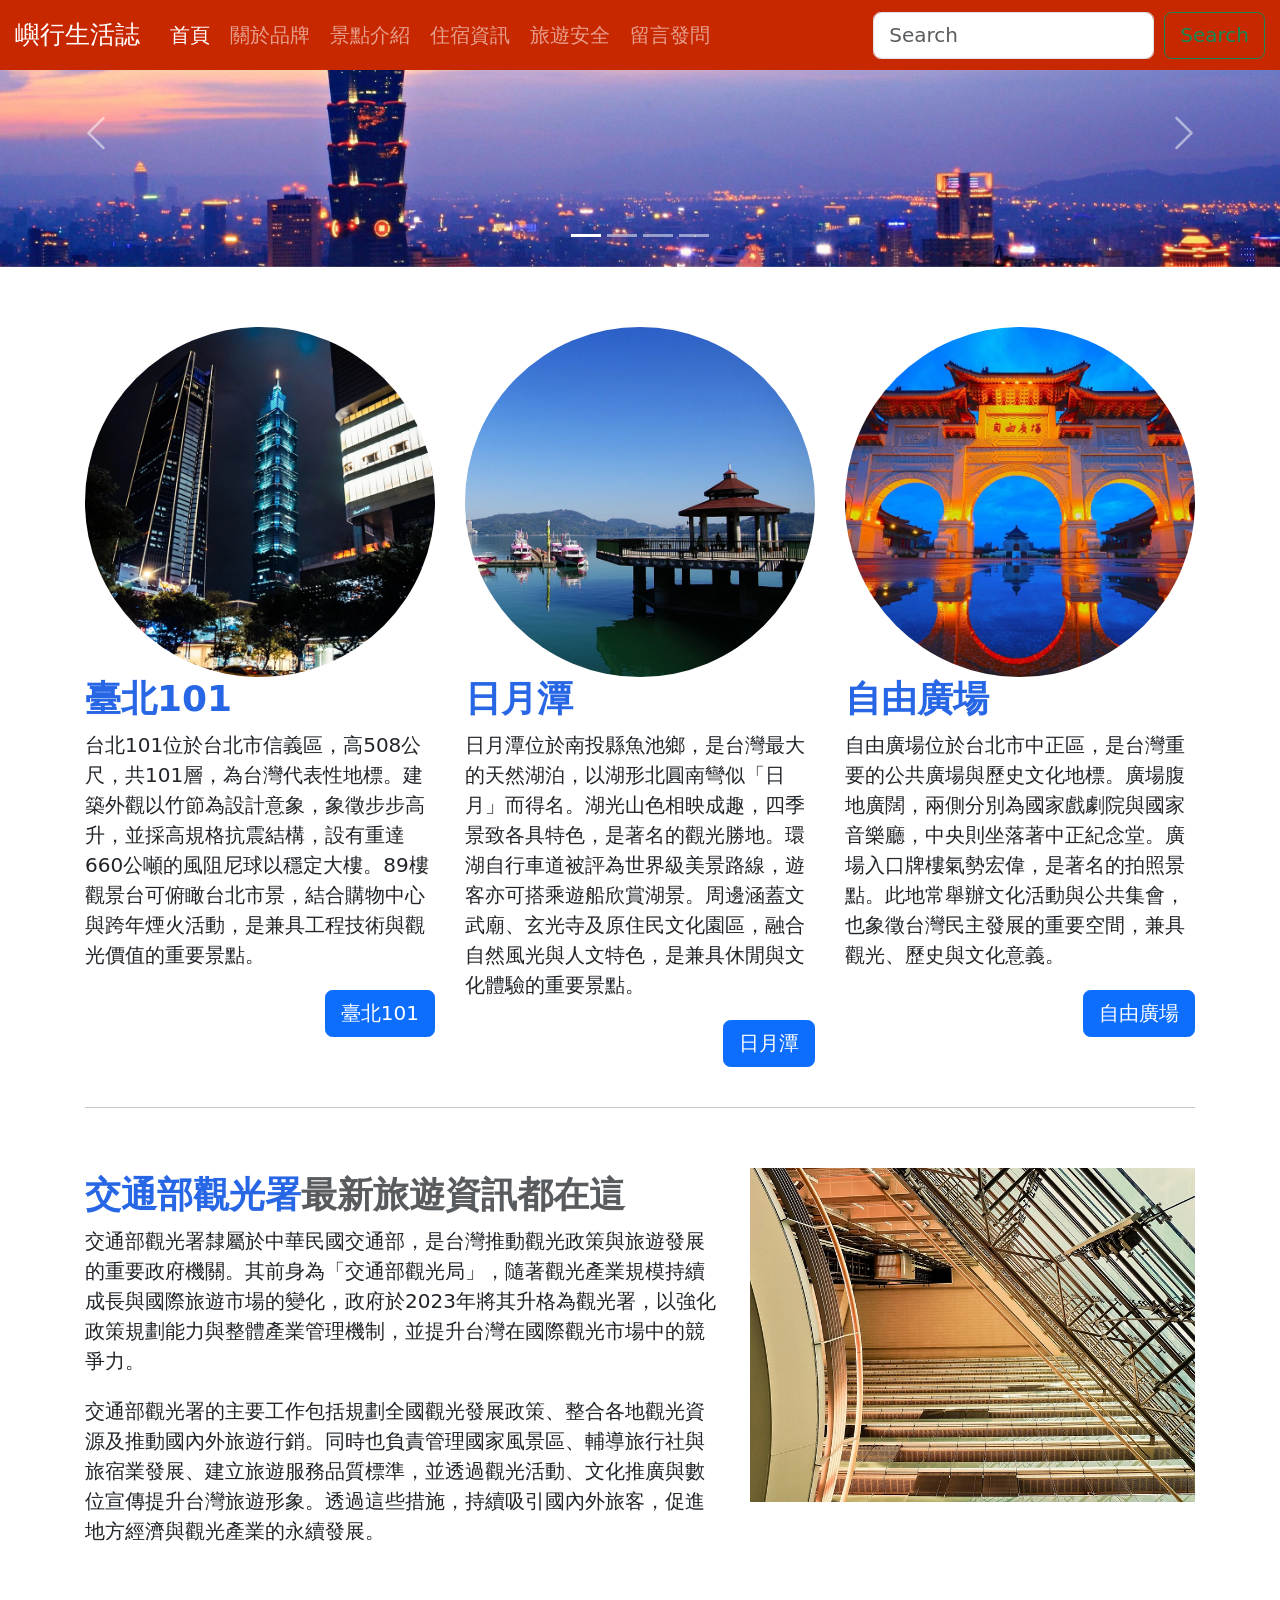
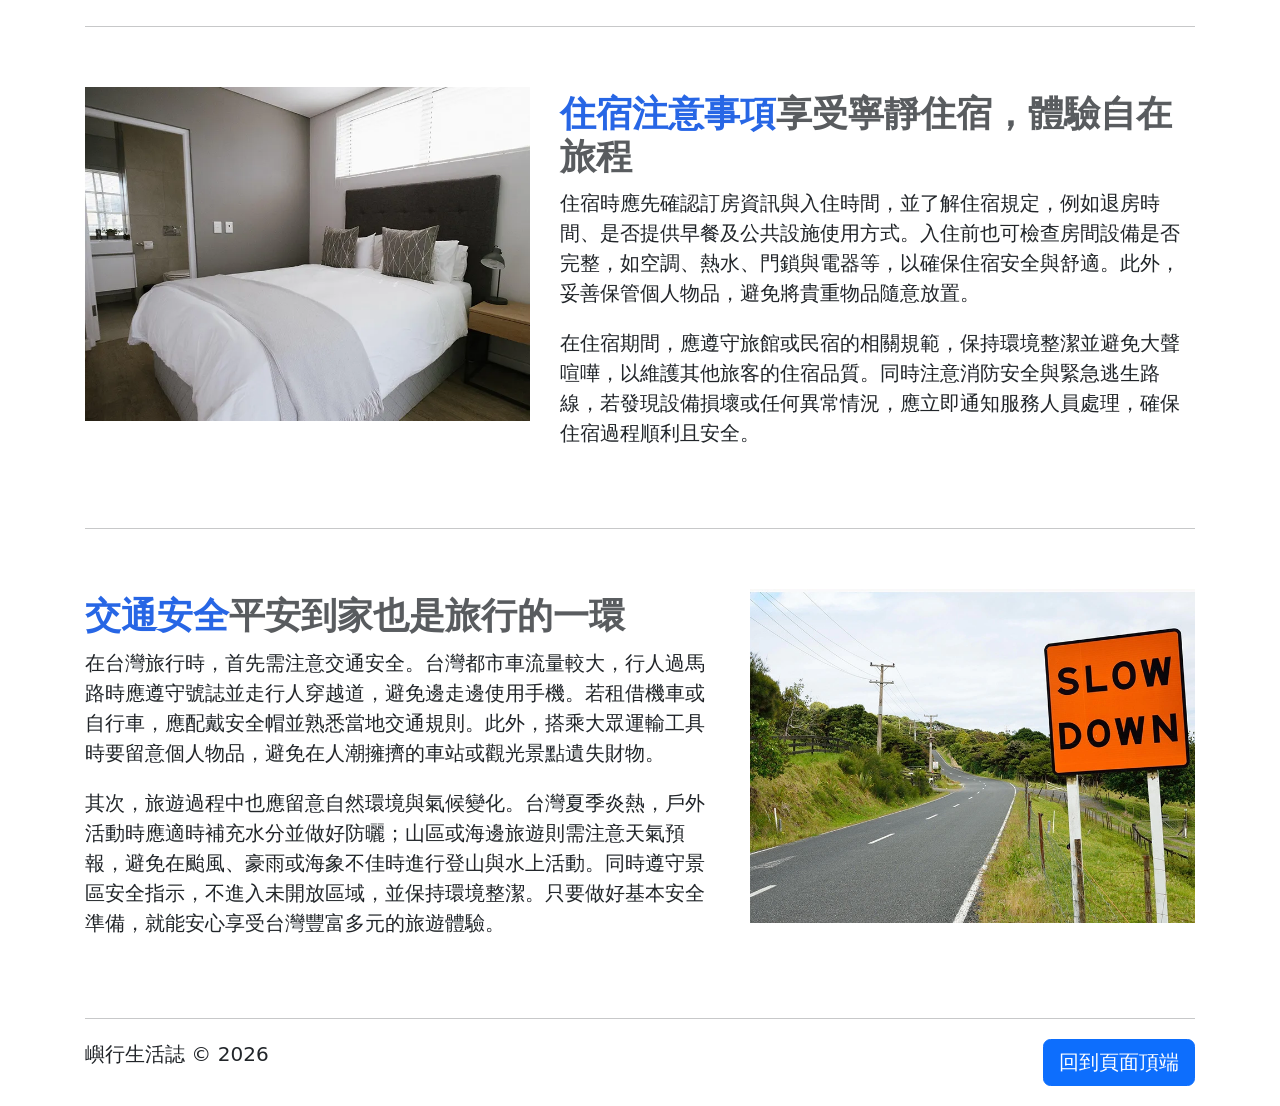
==== index.html @ 963dc3d6 "Add files via upload" ====
<!-- 宣告網頁文件是HTML5格式 -->
<!doctype html>
<!-- 網頁所屬地區語言 -->
<html lang="zh-Hant-TW">
  <!-- 檔頭、SEO/GEO/AEO -->
  <head>
    <!-- 文字編碼 -->
    <meta charset="utf-8">
    <!-- RWD響應式網站 -->
    <meta name="viewport" content="width=device-width, initial-scale=1">
    <!-- 網頁作者(擁有者)，品牌名稱 -->
    <meta name="author" content="嶼行生活誌">
    <!-- 網頁描述，網頁內容濃縮，可透過ChatGPT協助生成 -->
    <meta name="description" content="本旅遊網頁以介紹台灣本島觀光資訊為主，結合各大知名景點、住宿資訊與旅遊注意事項，提供完整且實用的旅遊參考內容。透過清楚的分類與導覽，協助旅客快速了解台灣特色景點、美食文化與伴手禮資訊，讓旅遊規劃更加便利及效率。">
    <!-- 網頁編輯器 -->
    <meta name="generator" content="Visual Studio Code">
    <!-- 網頁關鍵字，網頁內容提取，可透過ChatGPT協助生成 -->
    <meta name="keywords" content="台灣旅遊, 台灣本島旅遊, 台灣旅行社推薦, 台灣住宿推薦, 台灣旅遊住宿, 台灣美食推薦, 台灣伴手禮推薦, 台灣旅遊景點, 台灣觀光景點, 台北101介紹, 墾丁國家公園介紹, 阿里山介紹, 阿里山森林鐵路, 故宮博物院介紹, 日月潭景點, 自由廣場介紹, 台灣國家公園旅遊, 台灣文化景點, 台灣自然景觀, 台灣旅遊導覽, 台灣旅遊規劃, 台灣觀光資訊, 台灣旅遊安全注意事項, 住宿注意事項, 住宿指南, 旅遊住宿推薦, 台灣旅遊網站, 台灣旅遊攻略, 台灣旅遊行程推薦, 交通部觀光署, Tourism Administration MOTC, 台灣觀光政策, 台灣觀光推廣, 台灣旅遊資源, 台灣景點推薦, 台灣旅遊體驗, 台灣旅遊文化, 台灣旅遊行銷, 台灣觀光發展, 台北旅遊, 新北旅遊, 基隆旅遊, 桃園旅遊, 新竹旅遊, 苗栗旅遊, 台中旅遊, 彰化旅遊, 南投旅遊, 雲林旅遊, 嘉義旅遊, 台南旅遊, 高雄旅遊, 屏東旅遊, 宜蘭旅遊, 花蓮旅遊, 台東旅遊, 北部旅遊景點, 中部旅遊景點, 南部旅遊景點, 東部旅遊景點, 台北景點推薦, 台中景點推薦, 台南景點推薦, 高雄景點推薦, 南投日月潭旅遊, 屏東墾丁旅遊, 嘉義阿里山旅遊, 台北文化景點, 台灣親子旅遊, 台灣自由行推薦, 台灣旅遊規劃建議, 台灣旅遊導覽介紹, 台灣旅遊住宿指南, 台灣在地美食, 台灣特色伴手禮, 台灣旅遊安全須知">
    <!-- favicon品牌Logo 第一行針對IE瀏覽器-->
    <link rel="shortcut icon" href="/favicon.ico" type="image/x-icon">
    <link rel="icon" href="/favicon.ico" type=image/x-icon>
    <!-- 網頁標題，包含網站名稱和網頁名稱 -->
    <title>嶼行生活誌-首頁</title>
    <!-- bootstrap雲端CSS外部檔 -->
    <link href="https://cdn.jsdelivr.net/npm/bootstrap@5.3.8/dist/css/bootstrap.min.css" rel="stylesheet" integrity="sha384-sRIl4kxILFvY47J16cr9ZwB07vP4J8+LH7qKQnuqkuIAvNWLzeN8tE5YBujZqJLB" crossorigin="anonymous">
    <!-- 自訂的CSS -->
    <link rel="stylesheet" href="css/custom.css">
    <!-- GA追蹤碼 -->
    <!-- Google tag (gtag.js) -->
    <script async src="https://www.googletagmanager.com/gtag/js?id=G-NH8MZYXB9D"></script>
    <script>
      window.dataLayer = window.dataLayer || [];
      function gtag(){dataLayer.push(arguments);}
      gtag('js', new Date());

      gtag('config', 'G-NH8MZYXB9D');
    </script>
  </head>
  <!-- 網頁文本 -->
  <body class="bg-color-beige">
    <header class="fixed-top">
      <nav class="navbar navbar-expand-lg bg-dark navbar-dark">
        <div class="container-fluid">
          <a class="navbar-brand" href="index.html">嶼行生活誌</a>
          <button class="navbar-toggler" type="button" data-bs-toggle="collapse" data-bs-target="#navbarSupportedContent" aria-controls="navbarSupportedContent" aria-expanded="false" aria-label="Toggle navigation">
            <span class="navbar-toggler-icon"></span>
          </button>
          <div class="collapse navbar-collapse" id="navbarSupportedContent">
            <ul class="navbar-nav me-auto mb-2 mb-lg-0">
              <li class="nav-item">
                <a class="nav-link active" aria-current="page" href="index.html">首頁</a>
              </li>
              <li class="nav-item">
                <a class="nav-link" href="about.html">關於品牌</a>
              </li>
              <li class="nav-item">
                <a class="nav-link" href="viewpoint.html">景點介紹</a>
              </li>
              <li class="nav-item">
                <a class="nav-link" href="informaion.html">住宿資訊</a>
              </li>
              <li class="nav-item">
                <a class="nav-link" href="safe.html">旅遊安全</a>
              </li>
              <li class="nav-item">
                <a class="nav-link" href="https://toolkit.url.com.tw/bbs/index.php?email=bbs@trial-162241.url.tw" target="_blank">留言發問</a>
              </li>
            </ul>
            <form class="d-flex" role="search">
              <input class="form-control me-2" type="search" placeholder="Search" aria-label="Search"/>
              <button class="btn btn-outline-success" type="submit">Search</button>
            </form>
          </div>
        </div>
      </nav>
    
    </header>
    <main>
    <!-- 輪播圖外層 -->
      <div id="carouselExampleIndicators" class="carousel slide">
        <!-- 指示器 -->
        <div class="carousel-indicators">
          <button type="button" data-bs-target="#carouselExampleIndicators" data-bs-slide-to="0" class="active" aria-current="true" aria-label="Slide 1"></button>
          <button type="button" data-bs-target="#carouselExampleIndicators" data-bs-slide-to="1" aria-label="Slide 2"></button>
          <button type="button" data-bs-target="#carouselExampleIndicators" data-bs-slide-to="2" aria-label="Slide 3"></button>
          <button type="button" data-bs-target="#carouselExampleIndicators" data-bs-slide-to="3" aria-label="Slide "></button>
        </div>
        <!-- 輪播圖片 -->
        <div class="carousel-inner">
          <div class="carousel-item active">
            <img src="images/index/taipei-101.webp" class="d-block w-100" alt="夜晚的台北101大樓" title="夜晚的台北101大樓" aria-label="夜晚的台北101大樓">
          </div>
          <div class="carousel-item">
            <img src="images/index/Hualien Beach-Taiwam.webp" class="d-block w-100" alt="花蓮海邊的午後" title="花蓮海邊的午後" aria-label="花蓮海邊的午後">
          </div>
          <div class="carousel-item">
            <img src="images/index/National-Palace-Museum.webp" class="d-block w-100" alt="花蓮的太魯閣國家公園裡面，沿著中橫公路（台8線）的太魯閣峽谷路段" title="花蓮的太魯閣國家公園裡面，沿著中橫公路（台8線）的太魯閣峽谷路段" aria-label="花蓮的太魯閣國家公園裡面，沿著中橫公路（台8線）的太魯閣峽谷路段">
          </div>
          <div class="carousel-item">
            <img src="images/index/Taroko National Park-Central Cross-Island Highway.webp" class="d-block w-100" alt="白天的國立故宮博物院" title="白天的國立故宮博物院" aria-label="白天的國立故宮博物院">
          </div>
        </div>
        <!-- 控制器 -->
        <button class="carousel-control-prev" type="button" data-bs-target="#carouselExampleIndicators" data-bs-slide="prev">
          <span class="carousel-control-prev-icon" aria-hidden="true"></span>
          <span class="visually-hidden">Previous</span>
        </button>
        <button class="carousel-control-next" type="button" data-bs-target="#carouselExampleIndicators" data-bs-slide="next">
          <span class="carousel-control-next-icon" aria-hidden="true"></span>
          <span class="visually-hidden">Next</span>
        </button>
      </div>      
      <div class="container">
        <div class="row">
          <div class="col-lg-4 order-md-1 mt-5">
            <a href="https://www.sunmoonlake.gov.tw/" target="_blank"><img src="images/index/Sun-Moon-Lake.webp" class="rounded-circle w-100" alt="天氣晴朗的白天日月潭" title="天氣晴朗的白天日月潭" aria-label="天氣晴朗的白天日月潭"></a>
            <div class="card-body">
              <h2 class="">日月潭</h2>
              <p class="card-text">日月潭位於南投縣魚池鄉，是台灣最大的天然湖泊，以湖形北圓南彎似「日月」而得名。湖光山色相映成趣，四季景致各具特色，是著名的觀光勝地。環湖自行車道被評為世界級美景路線，遊客亦可搭乘遊船欣賞湖景。周邊涵蓋文武廟、玄光寺及原住民文化園區，融合自然風光與人文特色，是兼具休閒與文化體驗的重要景點。</p>
              <p class="text-end"><a href="https://www.sunmoonlake.gov.tw/" target="_blank" class="btn btn-primary" role="button">日月潭</a></p>
            </div>
          </div>      
          <div class="col-lg-4 order-md-0 mt-5">
            <a href="https://www.taipei-101.com.tw/tw/" target="_blank"><img src="images/index/taipei101_1920.webp" class="rounded-circle w-100" alt="夜晚燈火通明的臺北101" title="夜晚燈火通明的臺北101" aria-label="夜晚燈火通明的臺北101"></a>
            <div class="card-body">
              <h2 class="">臺北101</h2>
              <p class="card-text">台北101位於台北市信義區，高508公尺，共101層，為台灣代表性地標。建築外觀以竹節為設計意象，象徵步步高升，並採高規格抗震結構，設有重達660公噸的風阻尼球以穩定大樓。89樓觀景台可俯瞰台北市景，結合購物中心與跨年煙火活動，是兼具工程技術與觀光價值的重要景點。</p>
              <p class="text-end"><a href="https://www.taipei-101.com.tw/tw/" target="_blank" class="btn btn-primary" role="button">臺北101</a></p>
            </div>
          </div>      
          <div class="col-lg-4 order-md-2 mt-5">
            <a href="https://www.cksmh.gov.tw/" target="_blank"><img src="images/index/tingyaoh-taipei-taiwan-2115887_1920.webp" class="rounded-circle w-100" alt="鄰近夜晚燈火通明的自由廣場" title="鄰近夜晚燈火通明的自由廣場" aria-label="鄰近夜晚燈火通明的自由廣場"></a>
            <div class="card-body">
              <h2 class="">自由廣場</h2>
              <p class="card-text">自由廣場位於台北市中正區，是台灣重要的公共廣場與歷史文化地標。廣場腹地廣闊，兩側分別為國家戲劇院與國家音樂廳，中央則坐落著中正紀念堂。廣場入口牌樓氣勢宏偉，是著名的拍照景點。此地常舉辦文化活動與公共集會，也象徵台灣民主發展的重要空間，兼具觀光、歷史與文化意義。</p>
              <p class="text-end"><a href="https://www.cksmh.gov.tw/" target="_blank" class="btn btn-primary" role="button">自由廣場</a></p>
            </div>
          </div>      
        
        </div>
        <hr>
        <div class="row my-5">
        <div class="col-md-7">
        <h2 class="mt-1">交通部觀光署<span class="text-muted">最新旅遊資訊都在這</span></h2>
        <p>交通部觀光署隸屬於中華民國交通部，是台灣推動觀光政策與旅遊發展的重要政府機關。其前身為「交通部觀光局」，隨著觀光產業規模持續成長與國際旅遊市場的變化，政府於2023年將其升格為觀光署，以強化政策規劃能力與整體產業管理機制，並提升台灣在國際觀光市場中的競爭力。</p>
        <p>交通部觀光署的主要工作包括規劃全國觀光發展政策、整合各地觀光資源及推動國內外旅遊行銷。同時也負責管理國家風景區、輔導旅行社與旅宿業發展、建立旅遊服務品質標準，並透過觀光活動、文化推廣與數位宣傳提升台灣旅遊形象。透過這些措施，持續吸引國內外旅客，促進地方經濟與觀光產業的永續發展。</p>
        </div>
        <div class="col-md-5">
        <img src="images/index/Tourism Administration, MOT.webp" class="img-fluid mx-auto" alt="交通部觀光署辦公大樓" title="交通部觀光署辦公大樓" aria-label="交通部觀光署辦公大樓">
        </div>
        </div>
        <hr>
        <div class="row my-5">
          <div class="col-md-7 order-md-1">
            <h2 class="mt-1">住宿注意事項<span class="text-muted">享受寧靜住宿，體驗自在旅程</span></h2>
            <p>住宿時應先確認訂房資訊與入住時間，並了解住宿規定，例如退房時間、是否提供早餐及公共設施使用方式。入住前也可檢查房間設備是否完整，如空調、熱水、門鎖與電器等，以確保住宿安全與舒適。此外，妥善保管個人物品，避免將貴重物品隨意放置。</p>
            <p>在住宿期間，應遵守旅館或民宿的相關規範，保持環境整潔並避免大聲喧嘩，以維護其他旅客的住宿品質。同時注意消防安全與緊急逃生路線，若發現設備損壞或任何異常情況，應立即通知服務人員處理，確保住宿過程順利且安全。</p>
          </div>
          <div class="col-md-5 order-md-0" >
            <img src="images/index/Accommodation Guidelinejpg.webp" class="img-fluid mx-auto" alt="一間北歐式風格的房間,房間裡有一間廁所" title="一間北歐式風格的房間,房間裡有一間廁所" aria-label="一間北歐式風格的房間,房間裡有一間廁所">
          </div>
        </div>
        <hr>
        <div class="row my-5">
          <div class="col-md-7" >
            <h2 class="mt-1">交通安全<span class="text-muted">平安到家也是旅行的一環</span></h2>
            <p>在台灣旅行時，首先需注意交通安全。台灣都市車流量較大，行人過馬路時應遵守號誌並走行人穿越道，避免邊走邊使用手機。若租借機車或自行車，應配戴安全帽並熟悉當地交通規則。此外，搭乘大眾運輸工具時要留意個人物品，避免在人潮擁擠的車站或觀光景點遺失財物。</p>
            <p>其次，旅遊過程中也應留意自然環境與氣候變化。台灣夏季炎熱，戶外活動時應適時補充水分並做好防曬；山區或海邊旅遊則需注意天氣預報，避免在颱風、豪雨或海象不佳時進行登山與水上活動。同時遵守景區安全指示，不進入未開放區域，並保持環境整潔。只要做好基本安全準備，就能安心享受台灣豐富多元的旅遊體驗。</p>
          </div>
          <div class="col-md-5">
            <img src="images/index/travel safety.webp" class="img-fluid mx-auto" alt="彎曲道路兩側綠樹茂密旁有慢行警示牌" title="彎曲道路兩側綠樹茂密旁有慢行警示牌" aria-label="彎曲道路兩側綠樹茂密旁有慢行警示牌">
          </div>
        </div>
        <hr>
      </div>
      <footer class="container">
        <p class="float-end"><a href="#top" class="btn btn-primary">回到頁面頂端</a></p>
        <p>嶼行生活誌 &copy; 2026</p>
      </footer>    
    
    
    
    </main>
    
    
    <!-- Bootstrap雲端JS外部檔 -->
    <script src="https://cdn.jsdelivr.net/npm/bootstrap@5.3.8/dist/js/bootstrap.bundle.min.js" integrity="sha384-FKyoEForCGlyvwx9Hj09JcYn3nv7wiPVlz7YYwJrWVcXK/BmnVDxM+D2scQbITxI" crossorigin="anonymous"></script>
  </body>
</html>
---- css/custom.css ----
:root,
[data-bs-theme=dark] {
--bs-dark-rgb: 200, 40, 0;
}

html {font-size: 20px;}

/* 連結google雲端字體，提供用戶一致的體驗 */
@import url('https://fonts.googleapis.com/css2?family=Chocolate+Classical+Sans&display=swap');

/* 統一每一個網頁的背景色 */
/* body {font-family: "微軟正黑體","Chocolate Classical Sans", sans-serif;background: #a51;} */

/* 個別指定網頁背景色 */
bg-color-beige {background-color: beige;}


/* 標題一級文字大小 */
h1 {font-size: 2rem;}

/* 標題二級的文字設定，選取器是標籤，影響整體 */
h2 {font-size: 1.8rem;font-weight: 800;color: rgb(39, 102, 229);}

/* 選取系是類別，影響個別，需要手動套用 */
.h2-custom-pink {font-size: 3rem;font-weight: 800;color: rgb(255, 0, 195);}

/* 駝峰式命名、與其他CSS衝突 */
.iconsTitle{
    font-size: 2rem !important; 
    color: rgb(39, 102, 229); 
    vertical-align: text-bottom; 
}

/* 項目清單符號 */
.list-symbol {list-style-type: circle;}

/* 項目清單色彩 */
li {color: }






/* 中性 / 次要資訊（灰色） */
.text-muted {
  color: #677;
}

/* 警示 / 注意（黃色） */
.text-warning {
  color: #fc0;
}

/* 強調 / 提醒（橙色） */
.text-alert {
  color: #e72;
}

/* 危險 / 錯誤（紅色） */
.text-danger {
  color: #e43;}


/* 保留card類別，新增樣式拿掉邊框 */
.card-no-border {
    border:  none;
    background:  none;
}


/* 字體樣式粗細，100-900 */
/* 類別:個別套用 */
.text-boldest {
    font-weight: 900;
}

/* 複合:整體套用 */
#note h5 {
    font-weight: 900;
}

/* 副標題文字顏色，CharGPT幫忙生成 */
.highlight-title {
  color: rgb(0, 121, 107);
  font-weight: 700;
}

.imgCut {
  width: 100%;/* 原圖尺寸、父層寬度 */
  height: 500px;
  clip: rect(0px,0px,290px,0px);
  object-fit: cover;
}
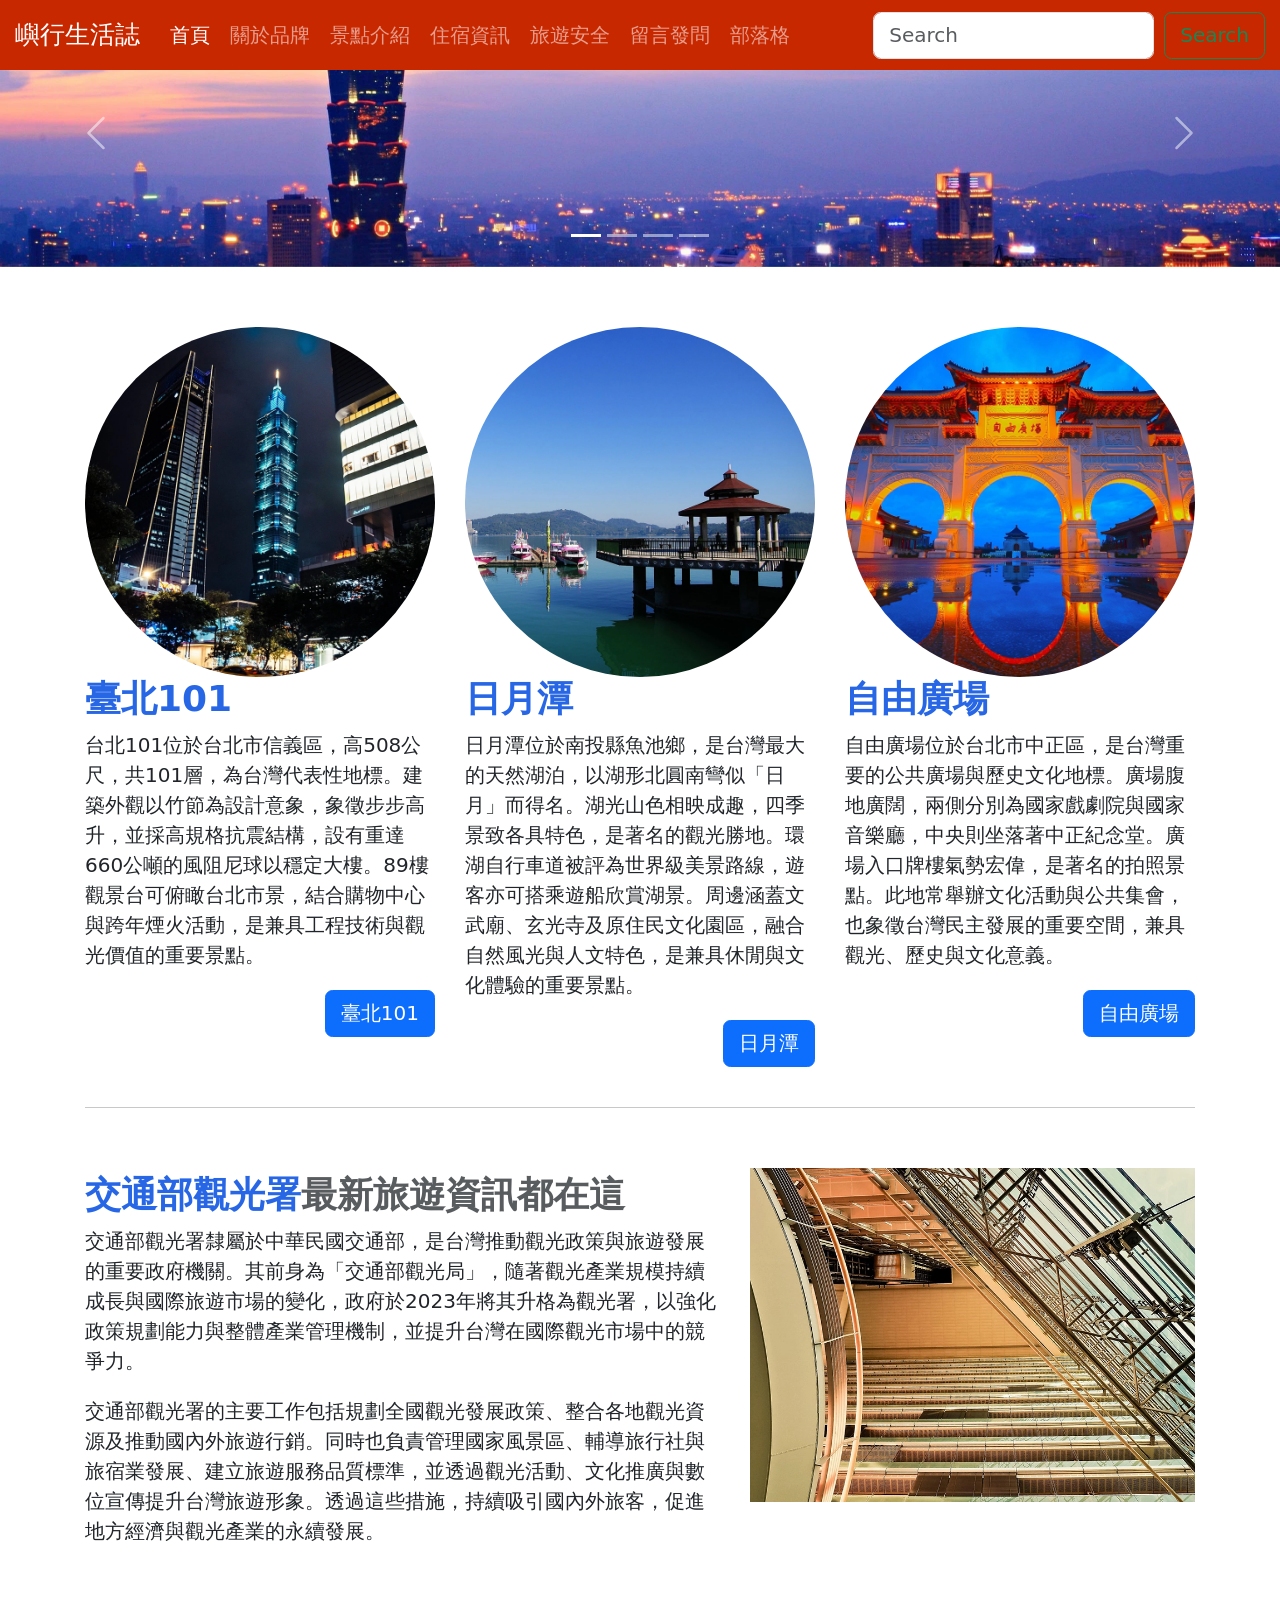
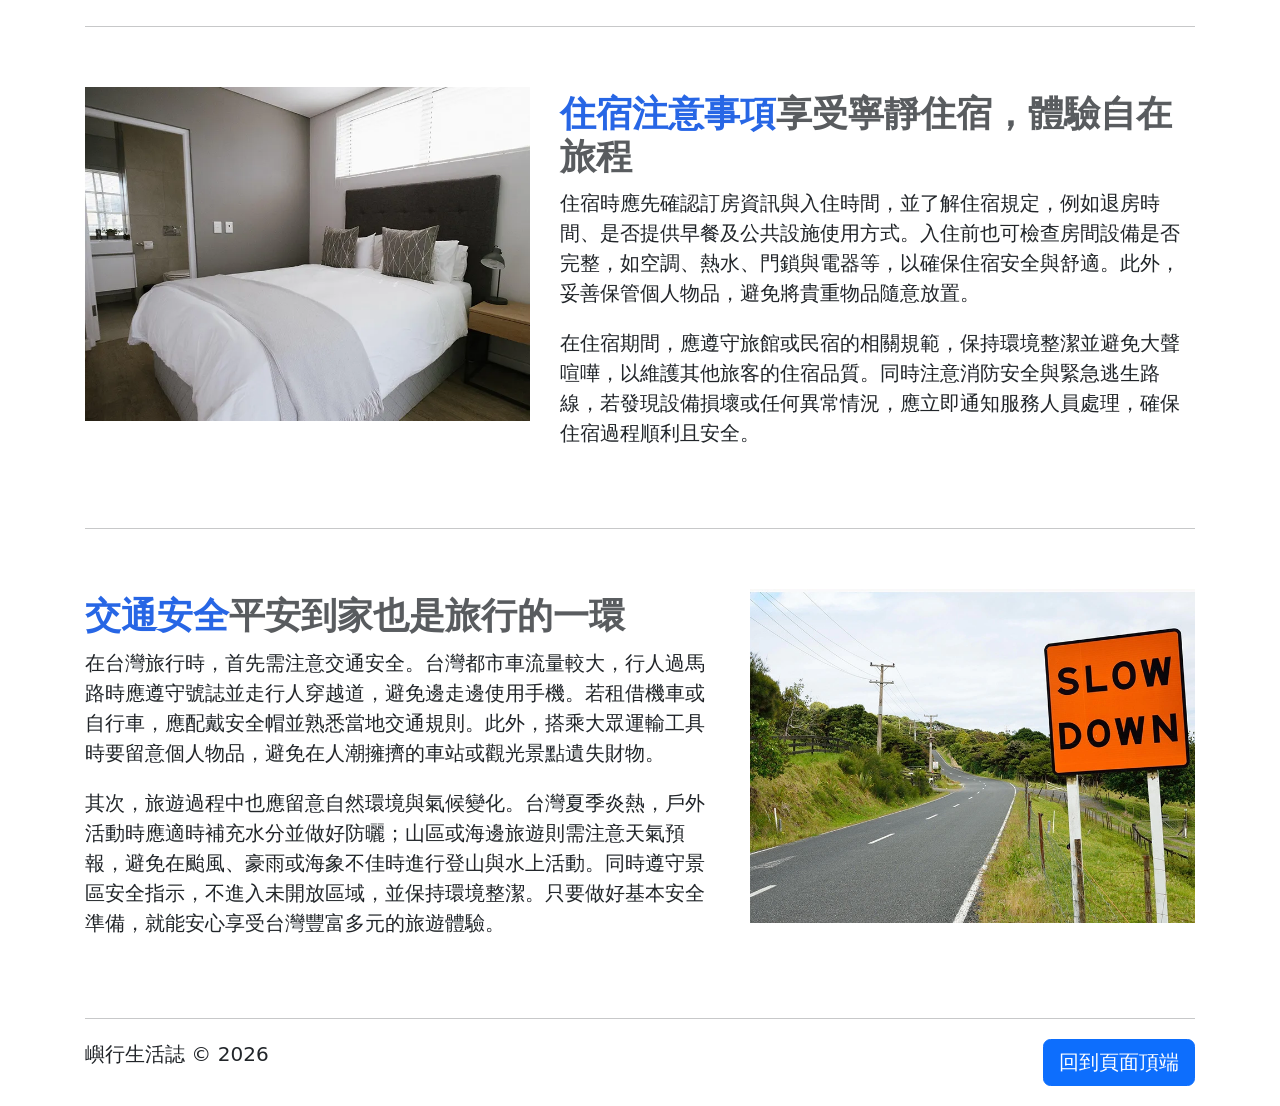
==== commit b13f6579: "index.html" ====
--- a/index.html
+++ b/index.html
@@ -64,6 +64,9 @@
               </li>
               <li class="nav-item">
                 <a class="nav-link" href="https://toolkit.url.com.tw/bbs/index.php?email=bbs@trial-162241.url.tw" target="_blank">留言發問</a>
+              </li>
+               <li class="nav-item">
+                <a class="nav-link" href="https://toolkit.url.com.tw/bbs/index.php?email=bbs@trial-162241.url.tw" target="_blank">部落格</a>
               </li>
             </ul>
             <form class="d-flex" role="search">
@@ -186,4 +189,4 @@
     <!-- Bootstrap雲端JS外部檔 -->
     <script src="https://cdn.jsdelivr.net/npm/bootstrap@5.3.8/dist/js/bootstrap.bundle.min.js" integrity="sha384-FKyoEForCGlyvwx9Hj09JcYn3nv7wiPVlz7YYwJrWVcXK/BmnVDxM+D2scQbITxI" crossorigin="anonymous"></script>
   </body>
-</html>+</html>
